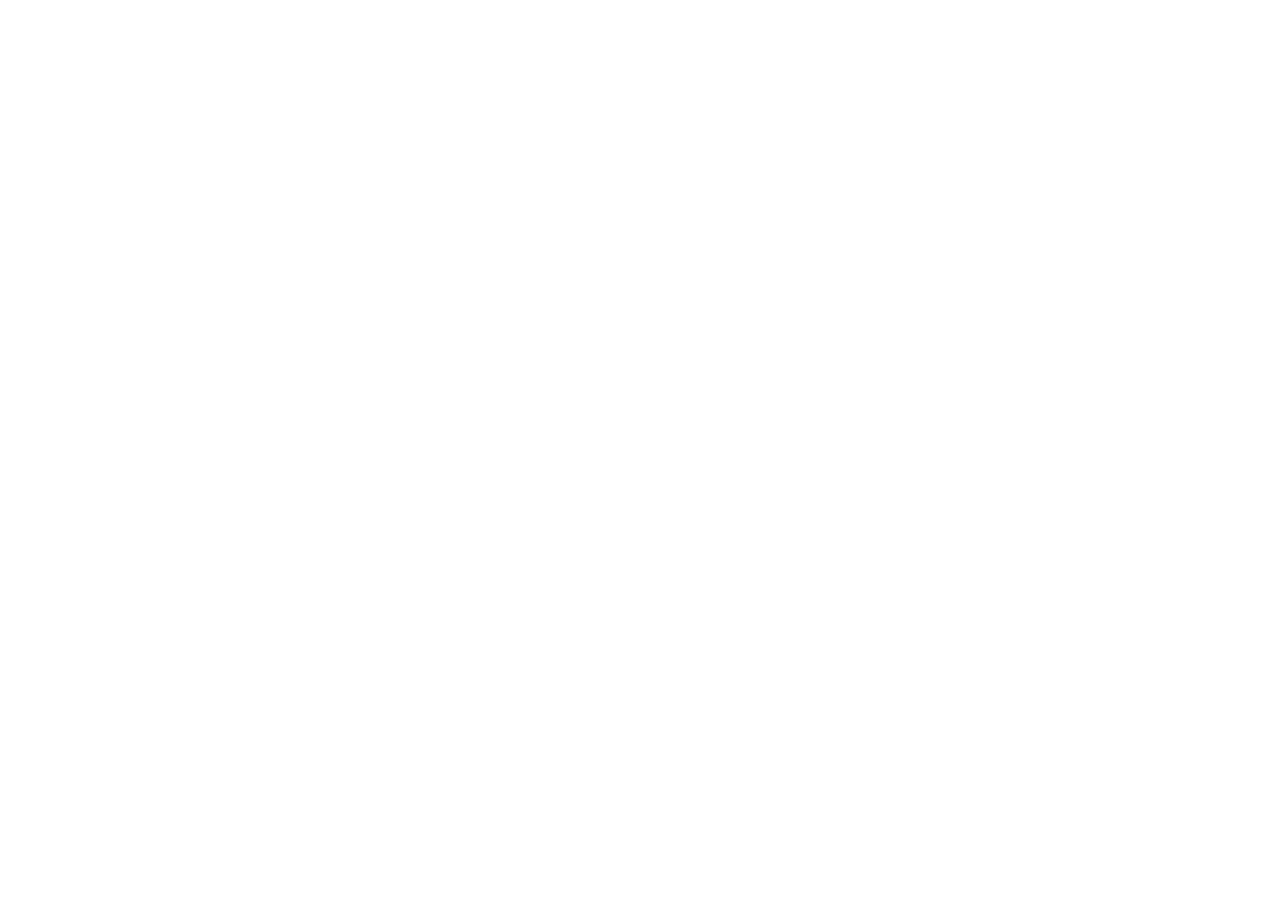
==== src/index.html @ f07a9e00 "app setup" ====
<!DOCTYPE html>
<html lang="en">

<head>
  <meta charset="UTF-8">
  <meta name="viewport" content="width=device-width, initial-scale=1.0">
  <title>Tech task</title>
  <link rel="stylesheet" href="./css/style.css" />
  <script src="./index.js"></script>
</head>

<body>

</body>

</html>
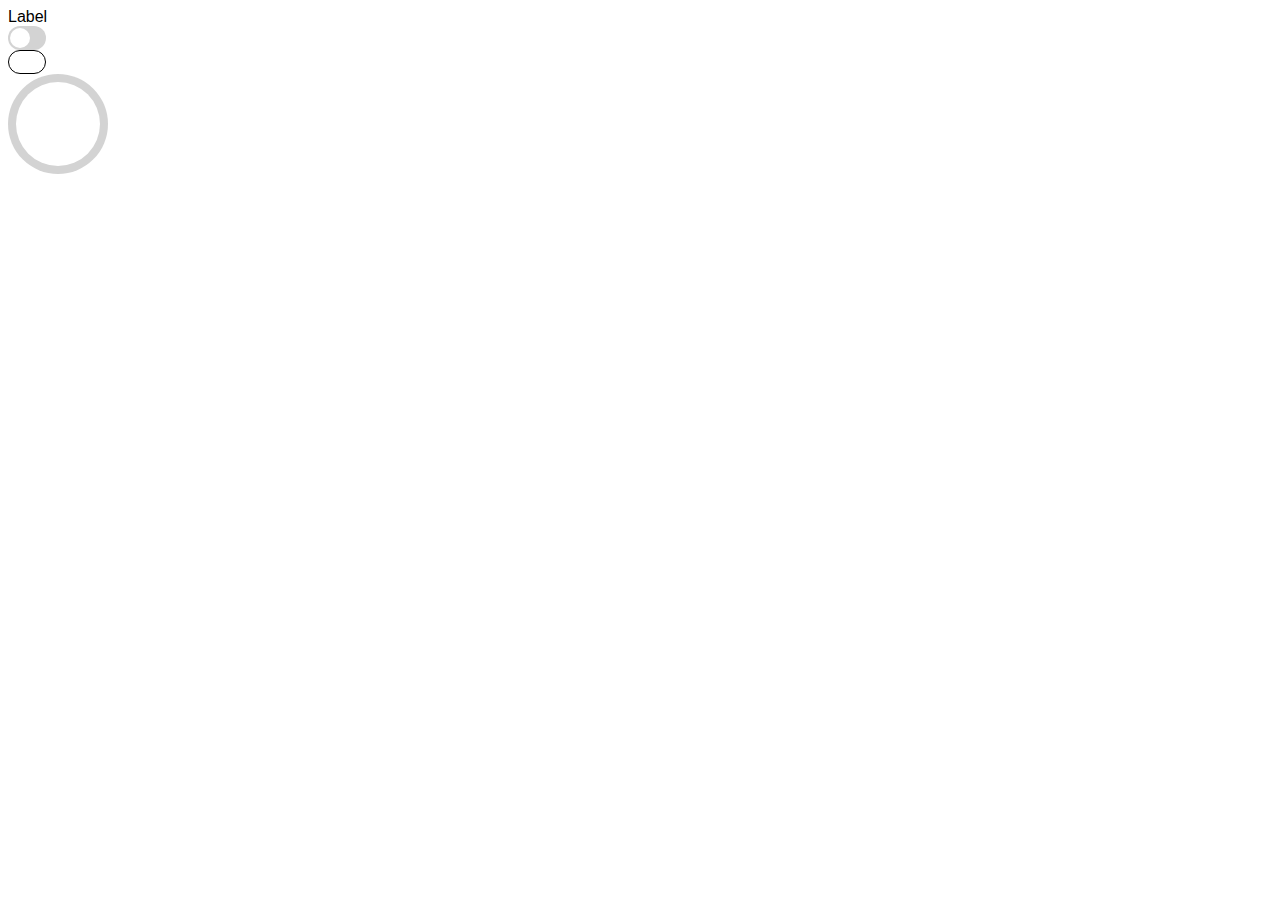
==== commit 38e7cfb7: "basic components added" ====
--- a/src/index.html
+++ b/src/index.html
@@ -10,7 +10,12 @@
 </head>
 
 <body>
-
+  <div class="label">Label</div>
+  <input class="input checkbox-input" type="checkbox" />
+  <input class="input number-input" type="number" min="0" max="100">
+  <div class="spin-wrap">
+    <div class="spin"></div>
+  </div>
 </body>
 
 </html>--- a/src/css/style.css
+++ b/src/css/style.css
@@ -0,0 +1,77 @@
+.label {
+  font-size: 16px;
+  font-family: Arial, Helvetica, sans-serif;
+}
+
+.input {
+  -webkit-appearance: none;
+     -moz-appearance: none;
+          appearance: none;
+  display: block;
+  box-sizing: border-box;
+  width: 38px;
+  height: 24px;
+  margin: 0;
+  padding: 0;
+  border-radius: 12px;
+  border: none;
+}
+
+.checkbox-input {
+  position: relative;
+  background: lightgray;
+  transition-duration: 0.2s;
+}
+.checkbox-input::after {
+  content: "";
+  display: block;
+  position: absolute;
+  border-radius: 50%;
+  background-color: white;
+  width: 20px;
+  height: 20px;
+  top: 2px;
+  left: 2px;
+  transition-duration: 0.2s;
+}
+.checkbox-input:checked {
+  background: blue;
+}
+.checkbox-input:checked::after {
+  left: calc(100% - 22px);
+}
+
+.number-input {
+  text-align: center;
+  border: 1px solid black;
+}
+.number-input::-webkit-inner-spin-button {
+  -webkit-appearance: none;
+          appearance: none;
+}
+.number-input:focus {
+  outline: none;
+}
+
+.spin-wrap {
+  width: 100px;
+  height: 100px;
+}
+.spin-wrap .spin {
+  width: 100%;
+  height: 100%;
+  position: relative;
+  border-radius: 50%;
+  background: conic-gradient(blue 0%, lightgray 0%);
+}
+.spin-wrap .spin::after {
+  content: "";
+  display: block;
+  position: absolute;
+  border-radius: 50%;
+  background-color: white;
+  top: 8px;
+  bottom: 8px;
+  left: 8px;
+  right: 8px;
+}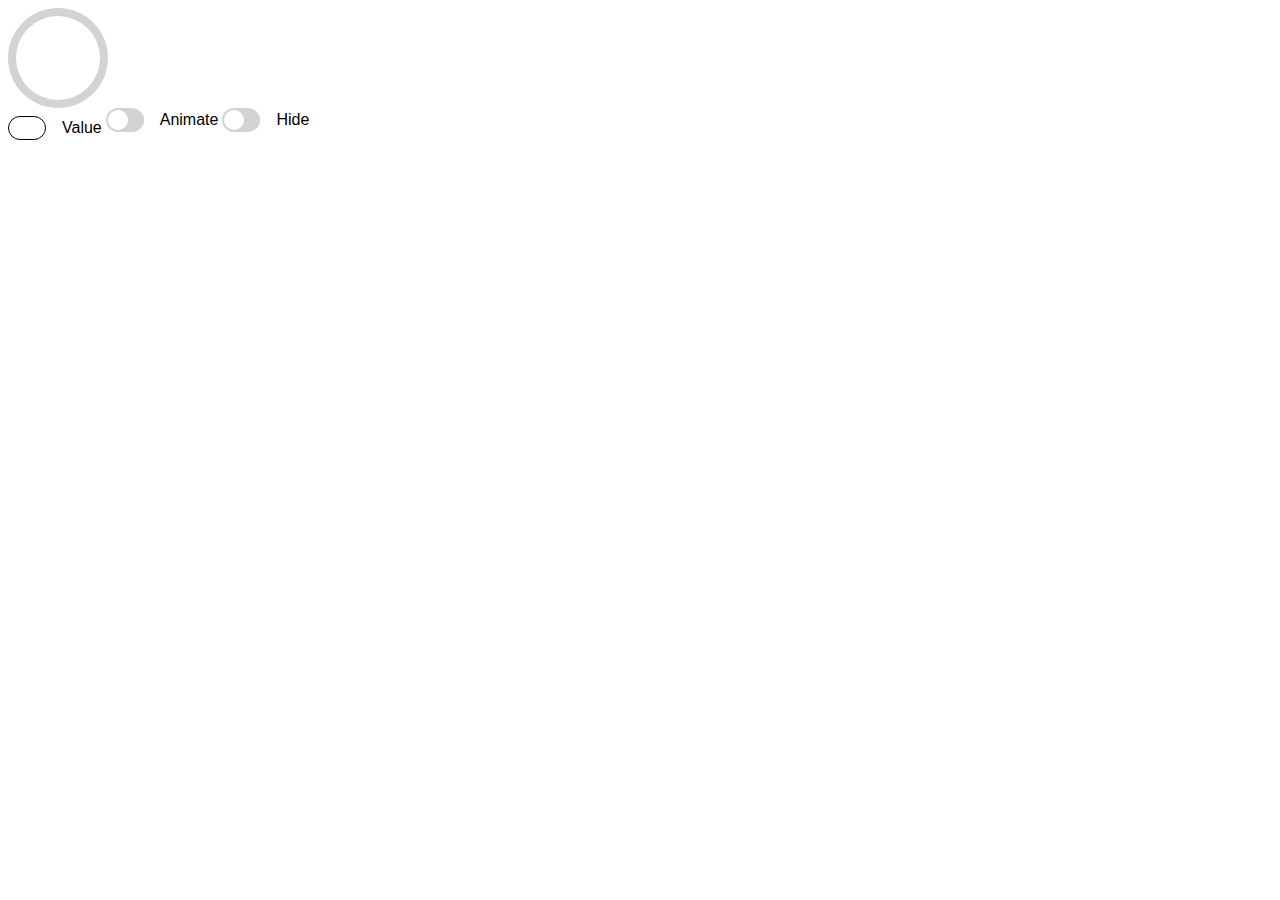
==== commit 1c5224e5: "components style finished" ====
--- a/src/index.html
+++ b/src/index.html
@@ -10,12 +10,19 @@
 </head>
 
 <body>
-  <div class="label">Label</div>
-  <input class="input checkbox-input" type="checkbox" />
-  <input class="input number-input" type="number" min="0" max="100">
-  <div class="spin-wrap">
-    <div class="spin"></div>
-  </div>
+  <div class="spin" data-state="normal" data-value="0"></div>
+  <label class="label">
+    <input class="input number-input value" type="number">
+    <span class="label-name">Value</span>
+  </label>
+  <label class="label">
+    <input class="input checkbox-input animate" type="checkbox" />
+    <span class="label-name">Animate</span>
+  </label>
+  <label class="label">
+    <input class="input checkbox-input hide" type="checkbox" />
+    <span class="label-name">Hide</span>
+  </label>
 </body>
 
 </html>--- a/src/css/style.css
+++ b/src/css/style.css
@@ -1,13 +1,22 @@
 .label {
+  display: inline-flex;
+  gap: 16px;
+  align-items: center;
+  cursor: pointer;
+}
+.label .label-name {
   font-size: 16px;
   font-family: Arial, Helvetica, sans-serif;
+  -webkit-user-select: none;
+     -moz-user-select: none;
+          user-select: none;
 }
 
 .input {
   -webkit-appearance: none;
      -moz-appearance: none;
           appearance: none;
-  display: block;
+  display: inline-block;
   box-sizing: border-box;
   width: 38px;
   height: 24px;
@@ -21,6 +30,7 @@
   position: relative;
   background: lightgray;
   transition-duration: 0.2s;
+  cursor: pointer;
 }
 .checkbox-input::after {
   content: "";
@@ -53,18 +63,28 @@
   outline: none;
 }
 
-.spin-wrap {
-  width: 100px;
-  height: 100px;
+@keyframes rotation {
+  0% {
+    transform: rotate(0);
+  }
+  100% {
+    transform: rotate(360deg);
+  }
 }
-.spin-wrap .spin {
-  width: 100%;
-  height: 100%;
+.spin {
+  --percent: 0%;
+  --spin-size: 100px;
+  --hidden: hidden;
+  width: var(--spin-size);
+  height: var(--spin-size);
   position: relative;
   border-radius: 50%;
-  background: conic-gradient(blue 0%, lightgray 0%);
+  background: conic-gradient(blue var(--percent), lightgray var(--percent));
 }
-.spin-wrap .spin::after {
+.spin.active {
+  animation: rotation 10s linear infinite;
+}
+.spin::after {
   content: "";
   display: block;
   position: absolute;
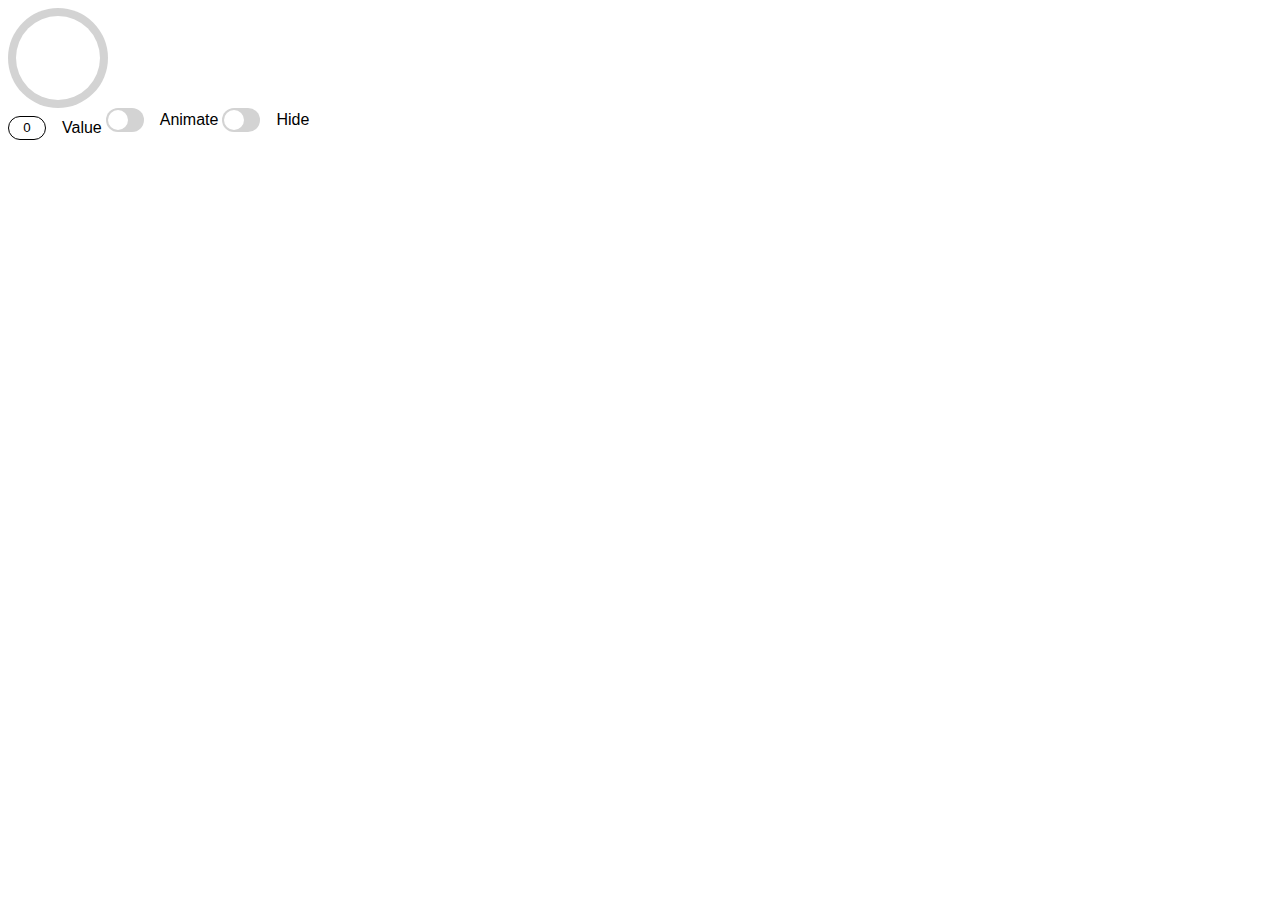
==== commit 0eb3d6e7: "app logic is fully complete" ====
--- a/src/index.html
+++ b/src/index.html
@@ -6,11 +6,16 @@
   <meta name="viewport" content="width=device-width, initial-scale=1.0">
   <title>Tech task</title>
   <link rel="stylesheet" href="./css/style.css" />
-  <script src="./index.js"></script>
+  <script defer src="./components/progress/progress.js" type="text/javascript"></script>
+  <script defer src="./components/input/number/number.js" type="text/javascript"></script>
+  <script defer src="./components/input/checkbox/checkbox.js" type="text/javascript"></script>
+  <script defer src="./index.js" type="text/javascript"></script>
 </head>
 
 <body>
-  <div class="spin" data-state="normal" data-value="0"></div>
+  <div class="progress-wrap">
+    <div class="progress"></div>
+  </div>
   <label class="label">
     <input class="input number-input value" type="number">
     <span class="label-name">Value</span>
--- a/src/css/style.css
+++ b/src/css/style.css
@@ -10,6 +10,44 @@
   -webkit-user-select: none;
      -moz-user-select: none;
           user-select: none;
+}
+
+@keyframes rotation {
+  0% {
+    transform: rotate(0);
+  }
+  100% {
+    transform: rotate(360deg);
+  }
+}
+.progress-wrap {
+  width: 100px;
+  height: 100px;
+}
+.progress-wrap .progress {
+  --percent: 0%;
+  width: 100%;
+  height: 100%;
+  position: relative;
+  border-radius: 50%;
+  background: conic-gradient(blue var(--percent), lightgray var(--percent));
+}
+.progress-wrap .progress.animated {
+  animation: rotation 10s linear infinite;
+}
+.progress-wrap .progress.hidden {
+  display: none;
+}
+.progress-wrap .progress::after {
+  content: "";
+  display: block;
+  position: absolute;
+  border-radius: 50%;
+  background-color: white;
+  top: 8px;
+  bottom: 8px;
+  left: 8px;
+  right: 8px;
 }
 
 .input {
@@ -61,37 +99,4 @@
 }
 .number-input:focus {
   outline: none;
-}
-
-@keyframes rotation {
-  0% {
-    transform: rotate(0);
-  }
-  100% {
-    transform: rotate(360deg);
-  }
-}
-.spin {
-  --percent: 0%;
-  --spin-size: 100px;
-  --hidden: hidden;
-  width: var(--spin-size);
-  height: var(--spin-size);
-  position: relative;
-  border-radius: 50%;
-  background: conic-gradient(blue var(--percent), lightgray var(--percent));
-}
-.spin.active {
-  animation: rotation 10s linear infinite;
-}
-.spin::after {
-  content: "";
-  display: block;
-  position: absolute;
-  border-radius: 50%;
-  background-color: white;
-  top: 8px;
-  bottom: 8px;
-  left: 8px;
-  right: 8px;
 }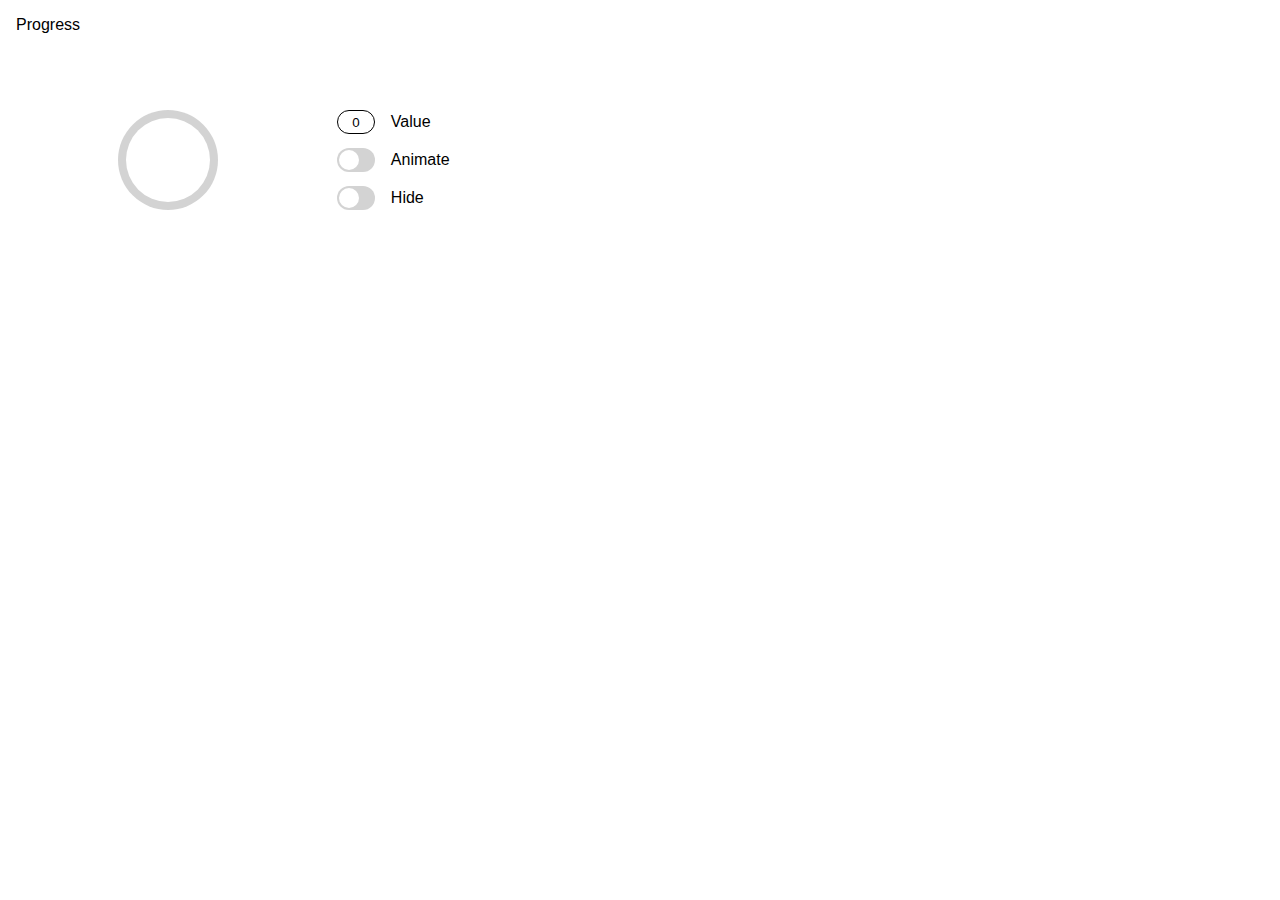
==== commit cd8e3773: "added layout" ====
--- a/src/index.html
+++ b/src/index.html
@@ -6,28 +6,39 @@
   <meta name="viewport" content="width=device-width, initial-scale=1.0">
   <title>Tech task</title>
   <link rel="stylesheet" href="./css/style.css" />
-  <script defer src="./components/progress/progress.js" type="text/javascript"></script>
-  <script defer src="./components/input/number/number.js" type="text/javascript"></script>
-  <script defer src="./components/input/checkbox/checkbox.js" type="text/javascript"></script>
+  <script src="./components/progress/progress.js" type="text/javascript"></script>
+  <script src="./components/input/number/number.js" type="text/javascript"></script>
+  <script src="./components/input/checkbox/checkbox.js" type="text/javascript"></script>
   <script defer src="./index.js" type="text/javascript"></script>
 </head>
 
 <body>
-  <div class="progress-wrap">
-    <div class="progress"></div>
+
+  <div class="app-box">
+    <span class="app-name">Progress</span>
+
+    <div class="progress-wrap">
+      <div class="progress"></div>
+    </div>
+
+    <div class="input-container">
+      <label class="label">
+        <input class="input number-input value" type="number">
+        <span class="label-name">Value</span>
+      </label>
+
+      <label class="label">
+        <input class="input checkbox-input animate" type="checkbox" />
+        <span class="label-name">Animate</span>
+      </label>
+
+      <label class="label">
+        <input class="input checkbox-input hide" type="checkbox" />
+        <span class="label-name">Hide</span>
+      </label>
+    </div>
   </div>
-  <label class="label">
-    <input class="input number-input value" type="number">
-    <span class="label-name">Value</span>
-  </label>
-  <label class="label">
-    <input class="input checkbox-input animate" type="checkbox" />
-    <span class="label-name">Animate</span>
-  </label>
-  <label class="label">
-    <input class="input checkbox-input hide" type="checkbox" />
-    <span class="label-name">Hide</span>
-  </label>
+
 </body>
 
 </html>--- a/src/css/style.css
+++ b/src/css/style.css
@@ -1,3 +1,38 @@
+body {
+  margin: 0;
+}
+
+.app-box {
+  max-width: 568px;
+  min-width: 320px;
+  height: 320px;
+  padding: 16px;
+  position: relative;
+  box-sizing: border-box;
+  display: flex;
+  gap: 16px;
+  align-items: center;
+  justify-content: space-evenly;
+  font-family: Arial, Helvetica, sans-serif;
+}
+.app-box .app-name {
+  position: absolute;
+  top: 16px;
+  left: 16px;
+}
+.app-box .input-container {
+  display: flex;
+  gap: 14px;
+  flex-direction: column;
+}
+
+@media screen and (width < 568px) {
+  .app-box {
+    height: 568px;
+    max-width: 320px;
+    flex-direction: column;
+  }
+}
 .label {
   display: inline-flex;
   gap: 16px;
@@ -6,7 +41,6 @@
 }
 .label .label-name {
   font-size: 16px;
-  font-family: Arial, Helvetica, sans-serif;
   -webkit-user-select: none;
      -moz-user-select: none;
           user-select: none;
